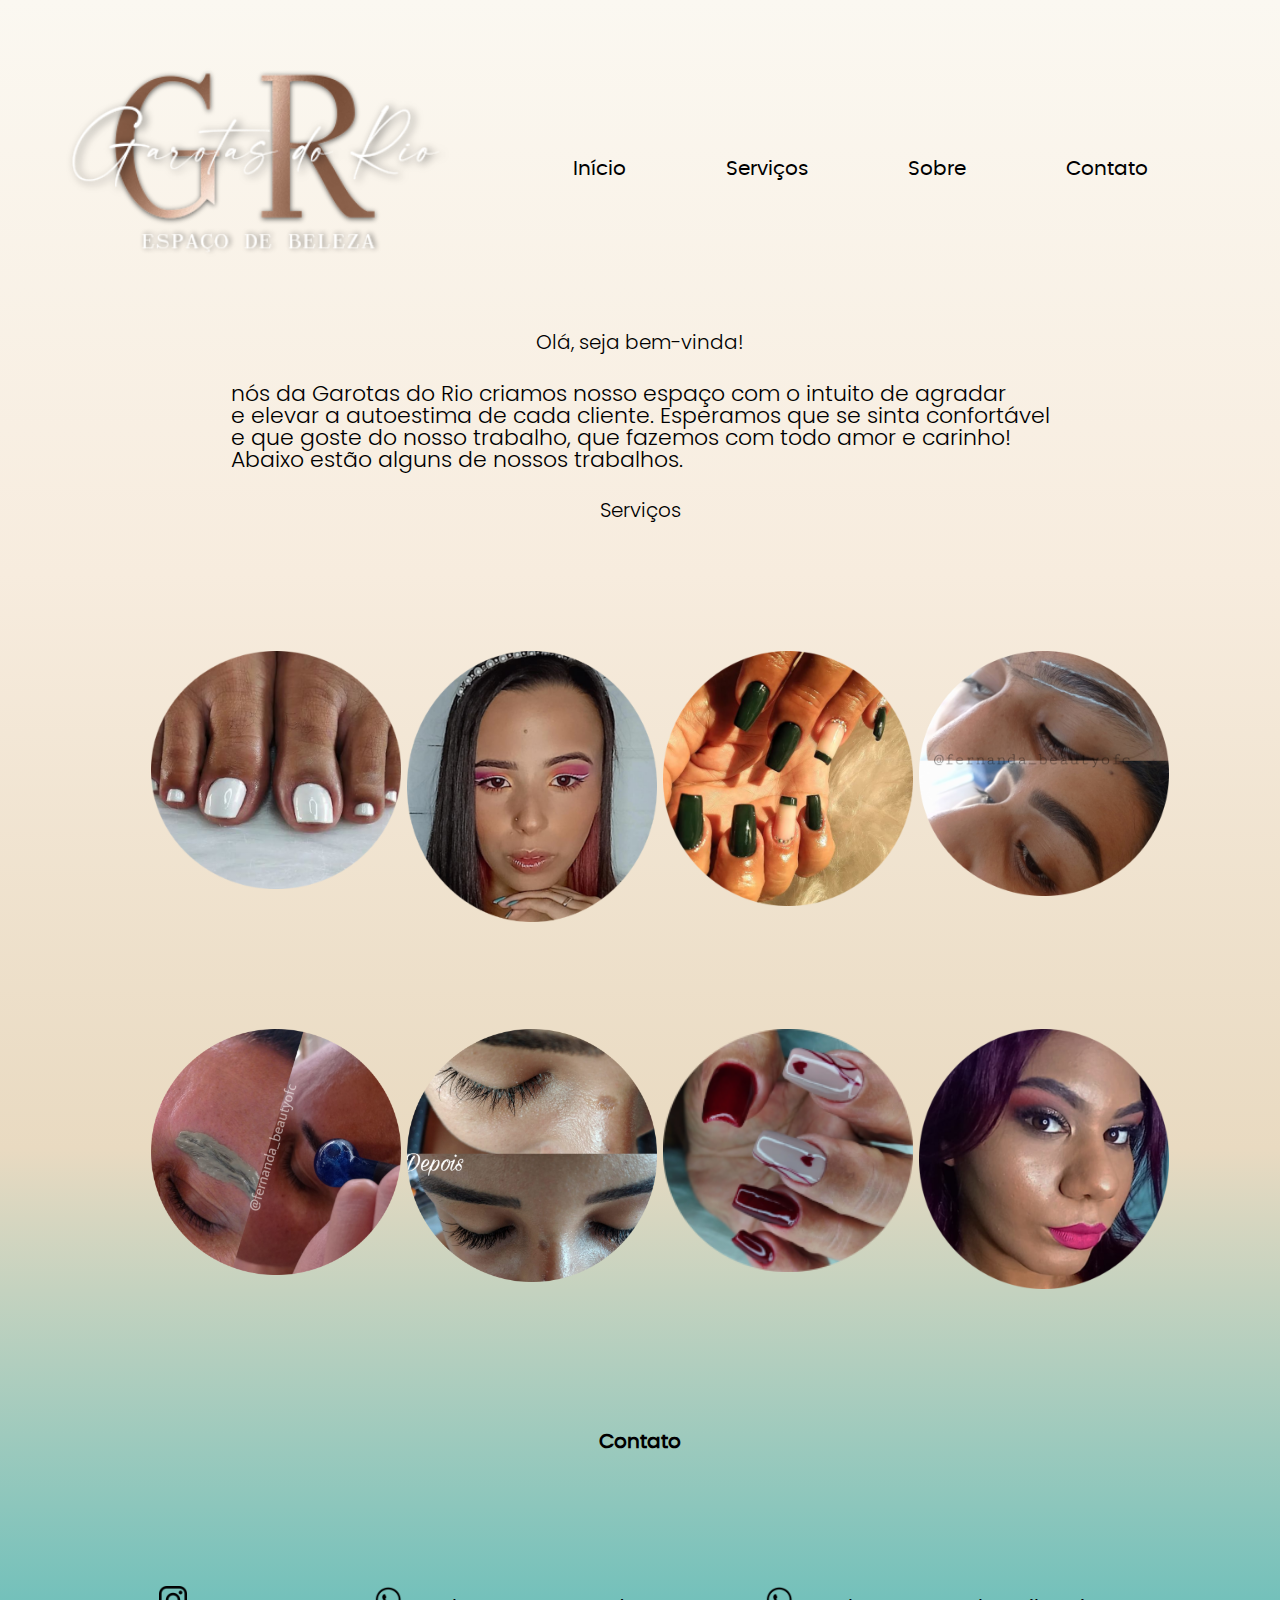
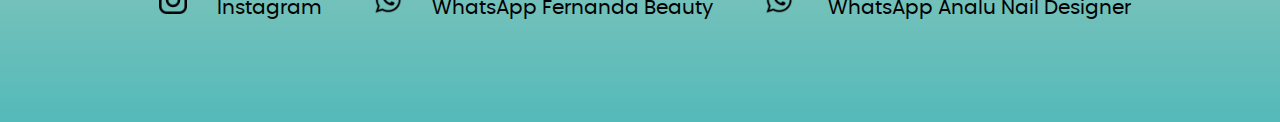
==== index.html @ c74675fa "ladingpage" ====
<!DOCTYPE html>
<html lang="pt-br">
<head>
    <meta charset="UTF-8">
    <meta http-equiv="X-UA-Compatible" content="IE=edge">
    <meta name="viewport" content="width=device-width, initial-scale=1.0">
    <link href="styles/style.css" rel="stylesheet">
    <link href="styles/fonts/stylesheet.css" rel="stylesheet">
    <link href="styles/media.css" rel="stylesheet">
    <link rel="shortcut icon" href="imagens/garotasdorioicon.png" type="image/x-icon">
    <title>Garotas do Rio</title>
</head>
<body>
    <header class="cabecalho">
            <h1 class="logo">logotipo</h1>
        </header>
        <ul class="menu" type="none">
            <li><a href="#">Início </a>

           <li><a href="#servicos" rel="next">Serviços</a>

            <li><a href="#sobre">Sobre</a>

           <li> <a href="#contato">Contato</a>
        </ul>
    <main>
        <aside>
            <p><a name="sobre">Olá, seja bem-vinda!</a> nós da Garotas do Rio criamos nosso espaço com o intuito de agradar <br> e elevar a autoestima de cada cliente. Esperamos que se sinta confortável <br> e que goste do nosso trabalho, que fazemos com todo amor e carinho! <br> Abaixo estão alguns de nossos trabalhos. <a name="servicos">Serviços</a></p>
            </div>
        </aside>
    </main>

  <ul type="none">
    <li><img src="imagens/unhapebranca.png" alt="francesinha" width="250px"></li>
    <li><img src="imagens/makecolorida1.png" alt="maquiagem pele morena" width="250px"></li>
    <li><img src="imagens/unhaverde.png" alt="unha degradê azul" width="250px"></li>
    <li><img src="imagens/sobrancelhahenna.png" alt="sobrancelha de henna" width="250px"></li>
  </ul>

   <ul type="none">
    <li><img src="imagens/spadassobrancelhas.png" alt="SPA das sobrancelhas" width="250px"></li>
    <li><img src="imagens/ciliosfioafio.png" alt="cílios fio a fio" width="250px"></li>
    <li><img src="imagens/unhacoracao-p.png" alt="unha coração" width="250px"></li>
    <li><img src="imagens/larimakep.png" alt="maquiagem colorida" width="250px"></li>
   </ul>

        <h2> <a name="contato">Contato</a> </h2>
        <ul type="none">
           <li><img src="imagens/instagramicon.png" alt="Instagram icone" width="28px"><a href="https://www.instagram.com/garotas.dorio/" target="_blank" rel="external">Instagram</a>

           <li><img src="imagens/whatsappicon.png" alt="WhatsApp icone" width="28px"><a href="https://wa.me/message/MXA3UDQACHFIH1" target="_blank" rel="external">WhatsApp Fernanda Beauty</a>

            <li><img src="imagens/whatsappicon.png" alt="WhatsApp icone" width="28px"><a href="https://wa.me/qr/TF7LZVKOZJJSD1" target="_blank" rel="external"> WhatsApp Analu Nail Designer</a>
        </ul>
</body>
</html>
---- styles/style.css ----
body{
  background: linear-gradient(#FBF8F1, #F7ECDE, #E9DAC1, #54BAB9);
  font-family: poppinsregular;
}

.cabecalho{
  width: 100%;
  height: 100%;
  padding: 1% 2%;
}

.logo{
  width: 450px;
  height: 250px;
  float: left;
  background: url(../imagens/logo1.png) center center/550px no-repeat;
  font-size: 0;
}

.menu li{
  display: inline-block;
  margin: 20px;
}

ul{
  display: flex;
  flex-direction: row;
  justify-content: space-around;
  margin: 100px;
}

a{
  color: black;
  font-size: 20px;
  margin: 30px;
  text-decoration: none;
}

h2{
  display: flex;
  flex-direction: column;
  align-items: center;
  font-size: 50px;
}

p{
  display: flex;
  flex-direction: column;
  align-items: center;
  font-family: poppinslight;
  font-size: 22px;
}

a:hover{
  color: #CEAB93;
  transition: 0.3s all;
}
---- styles/fonts/stylesheet.css ----
/*! Generated by Font Squirrel (https://www.fontsquirrel.com) on May 19, 2021 */



@font-face {
    font-family: 'poppinsblack';
    src: url('poppins-black-webfont.woff2') format('woff2'),
         url('poppins-black-webfont.woff') format('woff');
    font-weight: normal;
    font-style: normal;

}




@font-face {
    font-family: 'poppinsbold';
    src: url('poppins-bold-webfont.woff2') format('woff2'),
         url('poppins-bold-webfont.woff') format('woff');
    font-weight: normal;
    font-style: normal;

}




@font-face {
    font-family: 'poppinslight';
    src: url('poppins-light-webfont.woff2') format('woff2'),
         url('poppins-light-webfont.woff') format('woff');
    font-weight: normal;
    font-style: normal;

}




@font-face {
    font-family: 'poppinsmedium';
    src: url('poppins-medium-webfont.woff2') format('woff2'),
         url('poppins-medium-webfont.woff') format('woff');
    font-weight: normal;
    font-style: normal;

}




@font-face {
    font-family: 'poppinsregular';
    src: url('poppins-regular-webfont.woff2') format('woff2'),
         url('poppins-regular-webfont.woff') format('woff');
    font-weight: normal;
    font-style: normal;

}




@font-face {
    font-family: 'poppinssemibold';
    src: url('poppins-semibold-webfont.woff2') format('woff2'),
         url('poppins-semibold-webfont.woff') format('woff');
    font-weight: normal;
    font-style: normal;

}
---- styles/media.css ----
@media screen and (max-width: 760px){
   
   ul{
    display: inline-block;
    width: 100%;
    margin: 1px;
   }

    .logo{
        padding: 1% 20%;
    }

    p{
        font-size: 17px;
    }
}
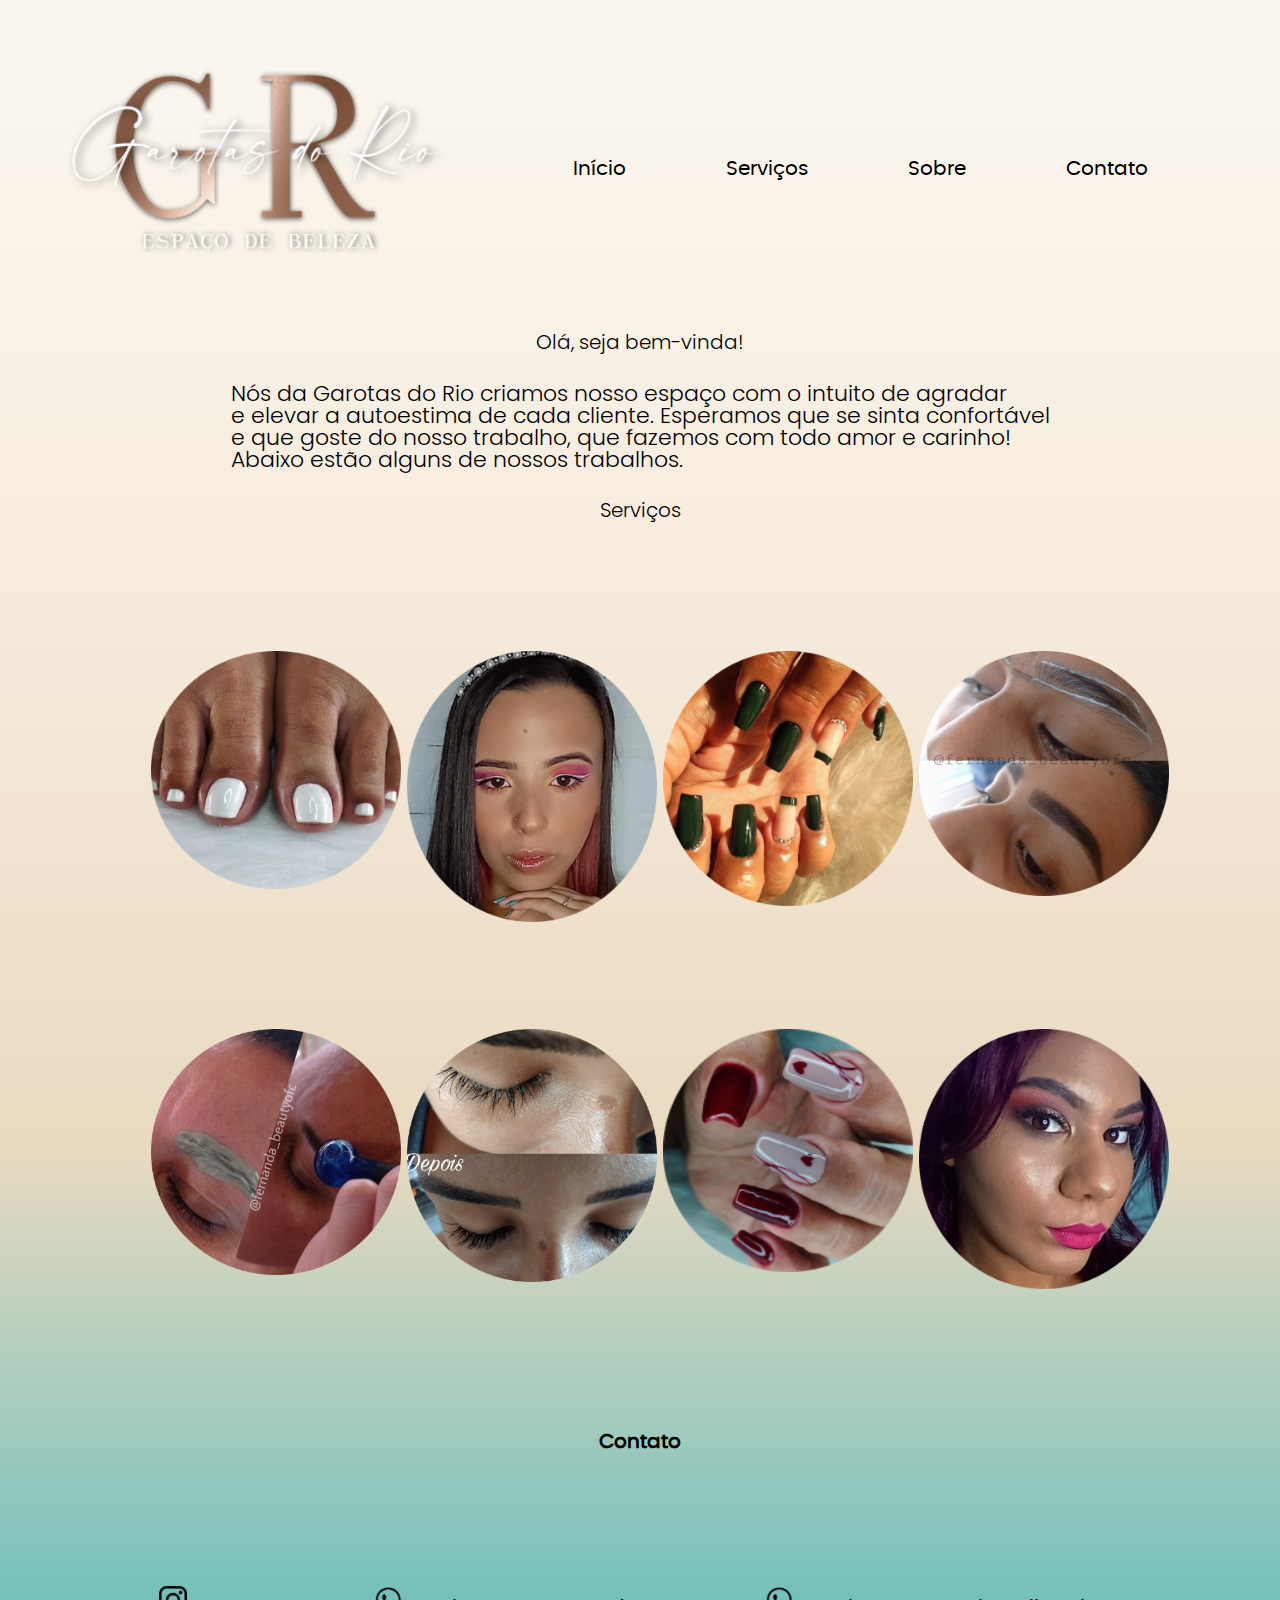
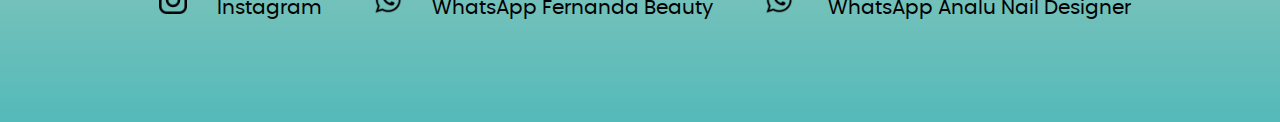
==== commit e956b9d1: "update p" ====
--- a/index.html
+++ b/index.html
@@ -25,7 +25,7 @@
         </ul>
     <main>
         <aside>
-            <p><a name="sobre">Olá, seja bem-vinda!</a> nós da Garotas do Rio criamos nosso espaço com o intuito de agradar <br> e elevar a autoestima de cada cliente. Esperamos que se sinta confortável <br> e que goste do nosso trabalho, que fazemos com todo amor e carinho! <br> Abaixo estão alguns de nossos trabalhos. <a name="servicos">Serviços</a></p>
+            <p><a name="sobre">Olá, seja bem-vinda!</a> Nós da Garotas do Rio criamos nosso espaço com o intuito de agradar <br> e elevar a autoestima de cada cliente. Esperamos que se sinta confortável <br> e que goste do nosso trabalho, que fazemos com todo amor e carinho! <br> Abaixo estão alguns de nossos trabalhos. <a name="servicos">Serviços</a></p>
             </div>
         </aside>
     </main>
